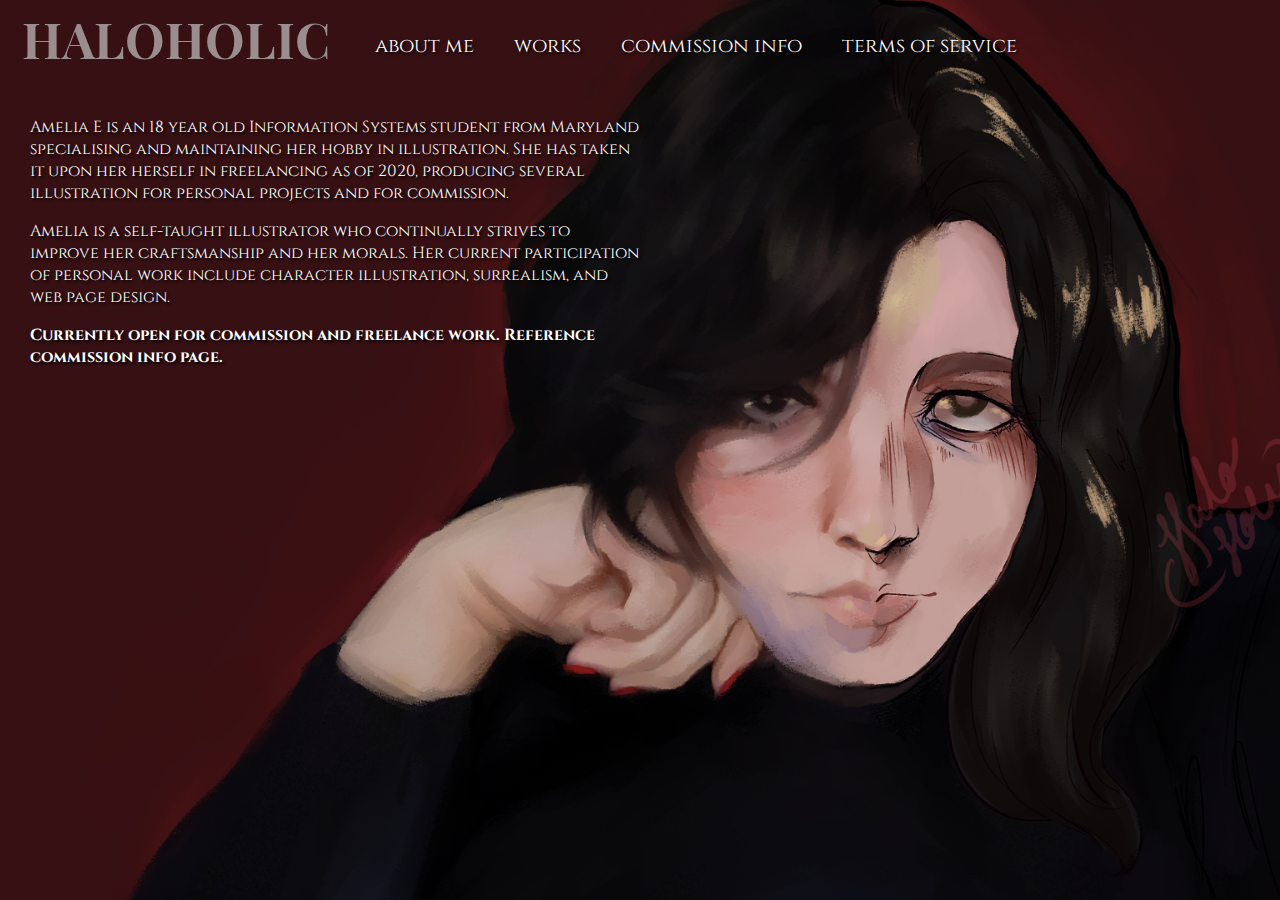
==== index.html @ 76e9e546 "Initial Homepage/About Me Commit" ====
<!DOCTYPE html>
<html lang="en">
<head>
    <meta charset="UTF-8">
    <meta http-equiv="X-UA-Compatible" content="IE=edge">
    <meta name="viewport" content="width=device-width, initial-scale=1.0">
    <title>HALOHOLIC Portfolio</title>
    <link rel="stylesheet" href="homepage.css">
</head>
<body>
    <main>
    <nav>
        <h1>HALOHOLIC</h1>
        <ul>
            <li><a href="aboutme.html">about me</a></li>
            <li><a href="works.html">works</a></li>
         <li><a href="commissioninfo.html">commission info</a></li>
         <li><a href="tos.html">terms of service</a></li>
        </ul>
    </nav>

<div class="about-me">
    <p>Amelia E is an 18 year old Information Systems student from Maryland specialising and maintaining her hobby in illustration. She has taken it upon her herself in freelancing as of 2020, producing several illustration for personal projects and for commission.</p>

<p>Amelia is a self-taught illustrator who continually strives to improve her craftsmanship and her morals. Her current participation of personal work include character illustration, surrealism, and web page design.</p>

<p><b>Currently open for commission and freelance work. Reference commission info page.</b></p>
</div>

    </main>
</body>
</html>
---- homepage.css ----
@import url('https://fonts.googleapis.com/css2?family=Cinzel&display=swap');
@import url('https://fonts.googleapis.com/css2?family=Playfair+Display+SC:ital,wght@1,700&display=swap');

html, body{
    margin: 0;
    padding: 0;
    font-family: 'Cinzel',serif;
}

main {
    background-image: url("portfolio page 1.png");
    background-repeat: no-repeat;
    background-size: cover;
    background-position: right center;

    overflow: hidden;

    width: 100vw;
    height: 100vh;
}

nav { 
    color:rgb(153, 141, 141);
    height: 70px;
    width: 100%;
    display: flex;
    padding: 5px, 0px;
    font-size:20px;
    font-family:'Cinzel',serif;
    
}

nav h1 { /* Navbar Heading Text ("Dracula") */
    padding: 5px;
    margin-top: 0px;
    margin-left: 17px;
    font-family: 'Playfair Display SC', serif;
    font-size:50px;
}

nav ul { /* Link List Styling */
    padding: 0px, 0px, 0px, 1px;
    list-style-type: none;
    margin-top: 40px;
    position: relative;
    text-align:right;
    display: flex;
    align-items: center;
    
}

nav ul li a{ /* Link Styling */
    justify-content: space-between;
    color:white;
    text-shadow: 2px 2px 3px #000000;
    text-decoration:none;
    padding: 0 40px 0 0;
    display: inline-block;
    transition: all .15s ease-in-out;
    
}

nav ul li a:hover {
    color:rgb(153, 141, 141);
    text-shadow: 3px 3px 6px #000000;
    transform: scale(1.03);
}

.about-me{
    color: white;
    text-shadow: 2px 2px 3px #000000;
    width: 50%;
    font-size: 1rem;
    padding-left: 30px;
    padding-top: 30px;
    box-sizing: border-box;
}
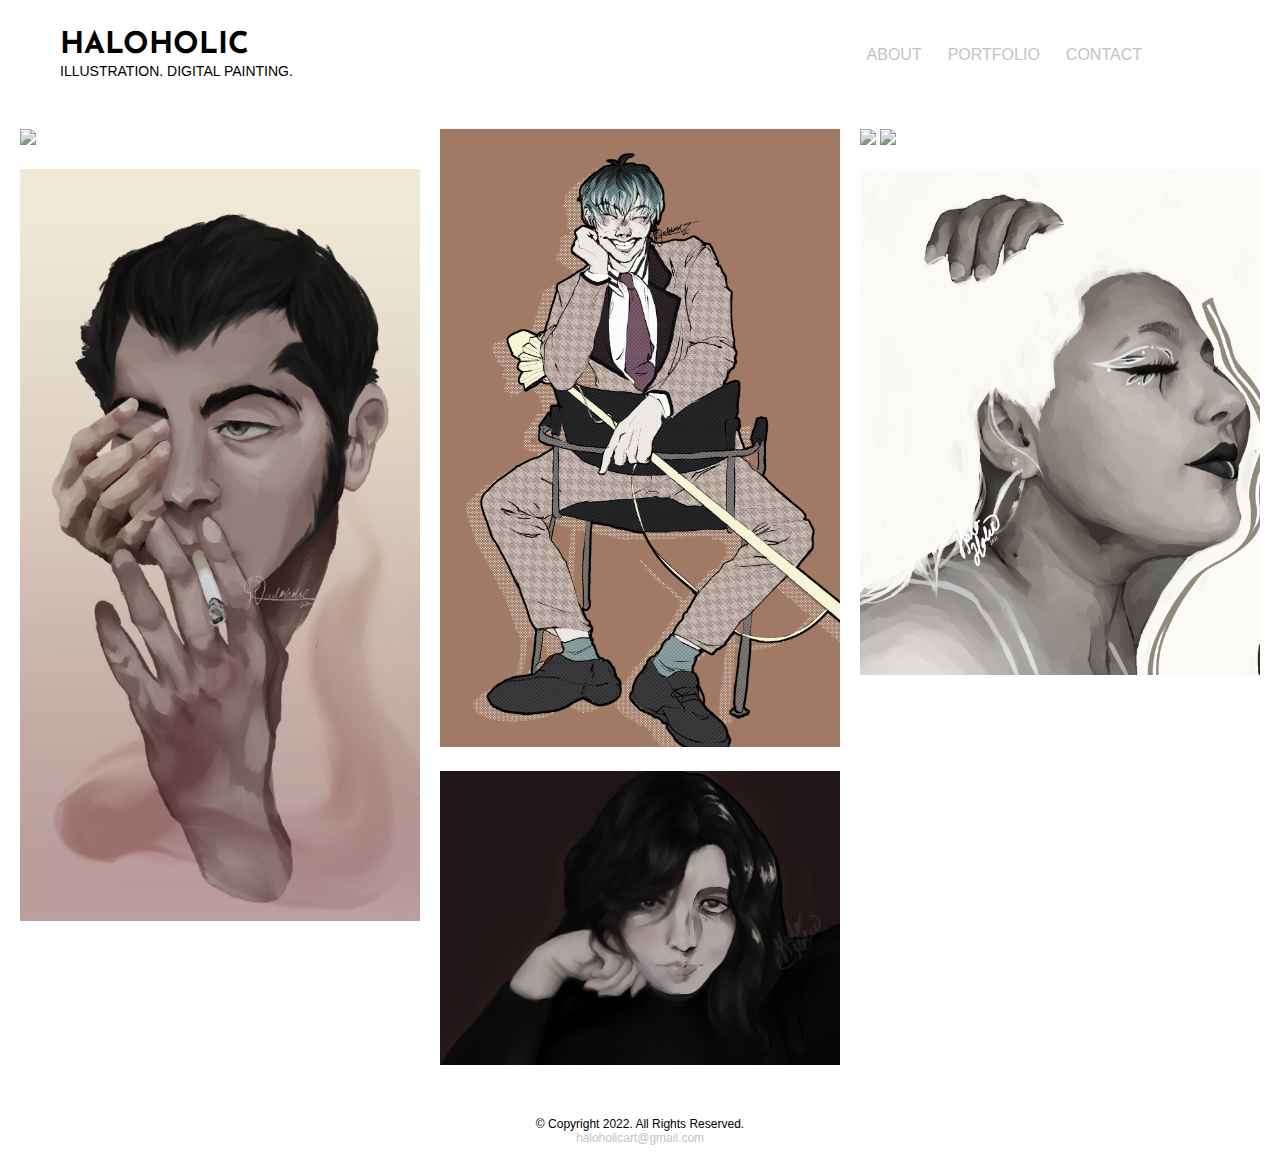
==== commit cd70d4e7: "HALOHOLIC Portfolio" ====
--- a/index.html
+++ b/index.html
@@ -1,32 +1,62 @@
 <!DOCTYPE html>
 <html lang="en">
+
 <head>
     <meta charset="UTF-8">
     <meta http-equiv="X-UA-Compatible" content="IE=edge">
     <meta name="viewport" content="width=device-width, initial-scale=1.0">
-    <title>HALOHOLIC Portfolio</title>
-    <link rel="stylesheet" href="homepage.css">
+    <link rel="stylesheet" href="css/styles.css">
+    <script src="https://kit.fontawesome.com/f68302a3ea.js" crossorigin="anonymous"></script>
+    <title>HALOHOLIC</title>
 </head>
+
 <body>
-    <main>
-    <nav>
-        <h1>HALOHOLIC</h1>
-        <ul>
-            <li><a href="aboutme.html">about me</a></li>
-            <li><a href="works.html">works</a></li>
-         <li><a href="commissioninfo.html">commission info</a></li>
-         <li><a href="tos.html">terms of service</a></li>
-        </ul>
-    </nav>
+    <div class="heading">
+        <div id="grid-container">
+            <h1>HALOHOLIC</h1>
+            <h3 class="caption">illustration. digital painting.</h3>
+        </div>
 
-<div class="about-me">
-    <p>Amelia E is an 18 year old Information Systems student from Maryland specialising and maintaining her hobby in illustration. She has taken it upon her herself in freelancing as of 2020, producing several illustration for personal projects and for commission.</p>
+        <div class="spacer"> </div>
 
-<p>Amelia is a self-taught illustrator who continually strives to improve her craftsmanship and her morals. Her current participation of personal work include character illustration, surrealism, and web page design.</p>
+        <nav>
+            <ul>
+                <li><a href="about.html"> about</a></li>
+                <div class="dropdown">
+                    <li><a href="portfolio.html" class="drop"> portfolio</a></li>
+                    <div class="dropdown-content">
+                        <a href="index.html">Illustration</a>
+                        <a href="#">Graphic Design</a>
+                        <a href="#">Personal Projects</a>
+                    </div>
+                </div>
+                <li><a href="contact.html"> contact</a></li>
+            </ul>
+        </nav>
+        <div class="social">
+            <a href="https://www.instagram.com/haloholic/"><i class="fa-brands fa-instagram"></i></a>
+            <a href="https://twitter.com/HALOHOLlC"><i class="fa-brands fa-twitter"></i></a>
+            <a href="https://github.com/HALOHOLIC"><i class="fa-brands fa-github"></i></a>
+        </div>
 
-<p><b>Currently open for commission and freelance work. Reference commission info page.</b></p>
-</div>
+    </div>
+    <div id="gallery">
+        <img src="images/goemon's bloodspray.png">
+        <img src="images/lupin eee.png">
+        <img src="images/tragic transistor.png">
+        <img src="images/self portrait face.png">
+        <img src="images/porcelain.png">
+        <img src="images/ramak.png">
+        <img src="images/Illustration10.png">
 
-    </main>
+    </div>
+
+    <footer>
+        <p>&copy; Copyright 2022. All Rights Reserved.</p>
+        <p><a href="mailto:haloholicart@gmail.com">haloholicart@gmail.com</a></p>
+    </footer>
+
 </body>
+
+
 </html>--- a/css/styles.css
+++ b/css/styles.css
@@ -0,0 +1,223 @@
+@import url('https://fonts.googleapis.com/css2?family=Josefin+Sans:ital,wght@0,100;0,200;0,300;0,400;0,500;0,600;0,700;1,100;1,200;1,300;1,400;1,500;1,600;1,700&display=swap');
+
+/* color palette
+
+*/
+
+body {
+    margin: 0;
+    font-family: 'Karla', sans-serif;
+}
+
+/* navbar */
+
+#grid-container {
+    display: grid;
+    grid-template-rows: auto auto;
+    grid-gap: 2px;
+}
+
+.heading {
+    display: flex;
+    align-items: center;
+    padding: 30px 60px;
+    gap: 16px;
+}
+
+.heading h1 {
+    font-family: 'Josefin Sans', sans-serif;
+    font-size: 30px;
+    margin: 0px;
+    font-weight: bolder;
+}
+
+.heading h3 {
+    font-size: 14px;
+    font-weight: 200;
+    text-align: justify;
+    margin: 0px;
+    text-transform: uppercase;
+
+}
+
+.heading nav ul {
+    list-style: none;
+    font: 'Josefin Sans', sans-serif;
+    font-weight: lighter;
+    text-transform: uppercase;
+    display: flex;
+    gap: 16px;
+    padding: 0;
+    margin: 2px;
+}
+
+.heading nav ul li a {
+    text-decoration: none;
+    color: #BEC4C9;
+    transition: color ease-in-out 0.2s;
+
+
+}
+
+.heading nav ul li a:hover {
+    color: #859099;
+    text-shadow: 1px 1px 1px #BEC4C9;
+}
+
+.spacer {
+    flex-grow: 1;
+}
+
+.social {
+    display: flex;
+    font-size: 30px;
+    justify-self: flex-end;
+    gap: 30px;
+}
+
+.social a {
+    color: #000;
+    transition: color ease-in-out 0.2s;
+}
+
+.social a:hover {
+    color: #859099;
+}
+
+main {
+    padding: 2px 60px;
+}
+
+footer {
+    padding: 8px;
+    text-align: center;
+    font-size: 12px;
+}
+
+footer p {
+    margin: 0;
+}
+
+.info {
+    padding: 10px;
+    text-align: center;
+}
+
+.info a {
+    text-decoration: none;
+    color: #BEC4C9;
+}
+
+footer a {
+    text-decoration: none;
+    color: #BEC4C9;
+}
+
+.drop {
+    border: none;
+    padding: 10px;
+}
+
+.dropdown-content {
+    display: none;
+    position: absolute;
+    background-color: #ffffff;
+    border-left: #BEC4C9 solid 2px;
+    margin-left: 8px;
+    margin-top: 2px;
+    min-width: 160px;
+    box-shadow: 0px 8px 16px 0px rgba(0, 0, 0, 0.2);
+    z-index: 1;
+}
+
+.dropdown:hover .dropdown-content {
+    display: block;
+}
+
+.dropdown-content a {
+    color: #BEC4C9;
+    padding: 12px 16px;
+    text-decoration: none;
+    display: block;
+    transition: color ease-in-out .2s;
+}
+
+.dropdown-content a:hover {
+    color: #859099;
+}
+
+.inquiry {
+    font-size: 15px;
+    text-align: justify;
+    margin: 10px;
+    text-align: center;
+    padding-top: 10px;
+}
+
+
+form {
+    display: flex;
+    flex-direction: column;
+    margin: 10px;
+    align-items: center;
+    gap: 12px;
+    padding: 30px;
+}
+
+.email-sub {
+    display: flex;
+    flex-direction: row;
+    align-items: center;
+    gap: 45px;
+}
+
+.email-message {
+    display: block;
+}
+
+input,
+textarea {
+    padding: 5px;
+    font-family: 'Karla', sans-serif;
+}
+
+#submit {
+    background-color: #BEC4C9;
+    color: #ffffff;
+    border: none;
+    border-radius: 6px;
+    width: 10%;
+    font-family: 'Karla', sans-serif;
+    font-weight: bold;
+    transition: background-color ease-in-out .2s;
+}
+
+#submit:hover {
+    background-color: #859099;
+}
+
+/* Gallery Styling */
+#gallery {
+    column-count: 3;
+    column-gap: 20px;
+    margin: 20px;
+}
+
+#gallery img {
+    align-self: center;
+    margin-bottom: 20px;
+    width: 100%;
+    filter: grayscale(75%);
+    transition: all 0.3s ease;
+}
+
+#gallery img:hover {
+    filter: grayscale(0%);
+}
+
+/* Media Width for Large Tablets and Desktop */
+@media (max-width: 1200px) {
+    #gallery {
+        column-count: 3;
+    }
+}